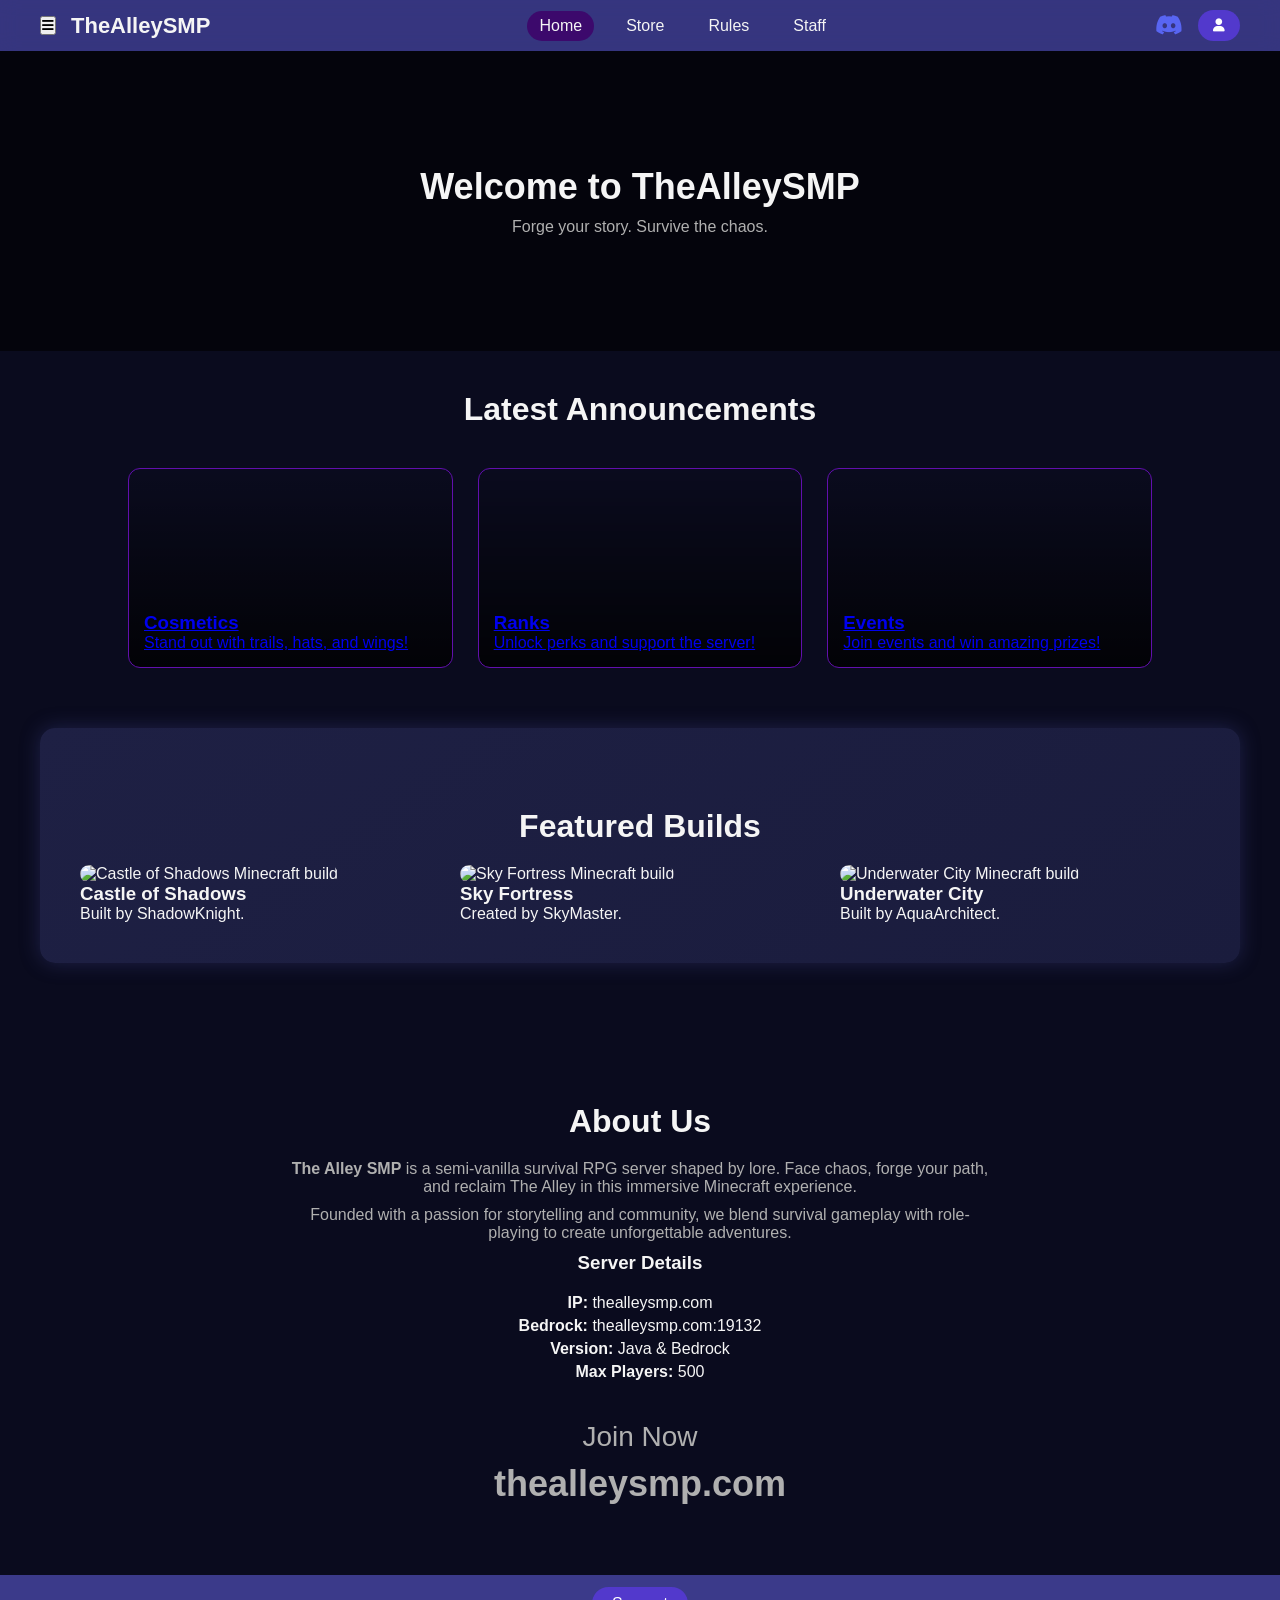
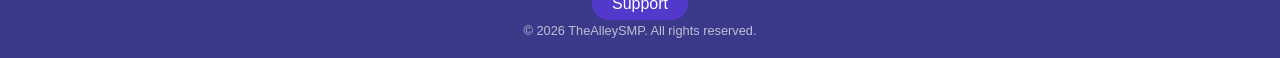
==== index.html @ 2c634154 "Add files via upload" ====
<!DOCTYPE html>
<html lang="en">
<head>
    <meta charset="UTF-8">
    <meta name="viewport" content="width=device-width, initial-scale=1.0">
    <meta name="description" content="Join TheAlleySMP - A semi-vanilla survival RPG Minecraft server with immersive lore and community.">
    <title>TheAlleySMP | Home</title>

    <link rel="stylesheet" href="styles.css">
    <link rel="stylesheet" href="https://cdnjs.cloudflare.com/ajax/libs/font-awesome/6.5.1/css/all.min.css">
</head>

<body>

<header>
    <nav class="navbar">
        <div class="nav-left">
            <button class="menu-toggle" id="menuToggle" aria-label="Open Menu">
                <i class="fas fa-bars"></i>
            </button>
            <div class="brand">TheAlleySMP</div>
        </div>

        <div class="nav-links">
            <a href="index.html" class="active">Home</a>
            <a href="Store.html">Store</a>
            <a href="#">Rules</a>
            <a href="staff.html">Staff</a>
        </div>

        <div class="nav-right">
            <a href="https://discord.gg/thealleysmp" target="_blank" class="discord-link" aria-label="Join Discord">
                <i class="fab fa-discord"></i>
            </a>

            <button class="profile-btn" aria-label="Profile">
                <i class="fas fa-user"></i>
            </button>
        </div>
    </nav>
</header>

<aside class="sidebar" id="sidebar">
    <button class="close-btn" id="closeBtn" aria-label="Close Menu">&times;</button>
    <nav class="sidebar-links">
        <a href="#">Seasons</a>
        <a href="#">Announcements</a>
        <a href="#">Apply</a>
    </nav>
</aside>

<main>

<section class="hero-section">
    <div class="hero-overlay">
        <h1>Welcome to TheAlleySMP</h1>
        <p>Forge your story. Survive the chaos.</p>
    </div>
</section>

<section>
    <h2 class="section-title">Latest Announcements</h2>

    <div class="announcement-grid">

        <a href="Store.html" class="category-card cosmetics">
            <div class="card-content">
                <h3>Cosmetics</h3>
                <p>Stand out with trails, hats, and wings!</p>
            </div>
        </a>

        <a href="Store.html" class="category-card ranks">
            <div class="card-content">
                <h3>Ranks</h3>
                <p>Unlock perks and support the server!</p>
            </div>
        </a>

        <a href="#" class="category-card events">
            <div class="card-content">
                <h3>Events</h3>
                <p>Join events and win amazing prizes!</p>
            </div>
        </a>

    </div>
</section>

<section class="featured">
    <h2 class="section-title">Featured Builds</h2>

    <div class="featured-grid">
        <article class="featured-card">
            <img src="build1.jpg" alt="Castle of Shadows Minecraft build">
            <h3>Castle of Shadows</h3>
            <p>Built by ShadowKnight.</p>
        </article>

        <article class="featured-card">
            <img src="build2.jpg" alt="Sky Fortress Minecraft build">
            <h3>Sky Fortress</h3>
            <p>Created by SkyMaster.</p>
        </article>

        <article class="featured-card">
            <img src="build3.jpg" alt="Underwater City Minecraft build">
            <h3>Underwater City</h3>
            <p>Built by AquaArchitect.</p>
        </article>
    </div>
</section>

<section class="about">
    <h2 class="section-title">About Us</h2>

    <p>
        <strong>The Alley SMP</strong> is a semi-vanilla survival RPG server shaped by lore. 
        Face chaos, forge your path, and reclaim The Alley in this immersive Minecraft experience.
    </p>

    <p>
        Founded with a passion for storytelling and community, we blend survival gameplay 
        with role-playing to create unforgettable adventures.
    </p>

    <div class="server-details">
        <h3>Server Details</h3>
        <ul>
            <li><strong>IP:</strong> thealleysmp.com</li>
            <li><strong>Bedrock:</strong> thealleysmp.com:19132</li>
            <li><strong>Version:</strong> Java & Bedrock</li>
            <li><strong>Max Players:</strong> 500</li>
        </ul>
    </div>

    <div class="join-info">
        <p class="join-title">Join Now</p>
        <p class="ip-text">thealleysmp.com</p>
    </div>
</section>

</main>

<footer>
    <div class="footer-btns">
        <a href="#" class="btn">Support</a>
    </div>

    <p class="copyright">
        &copy; 2026 TheAlleySMP. All rights reserved.
    </p>
</footer>

<script src="script.js"></script>

</body>
</html>
---- styles.css ----
:root {
    --bg-dark: #0a0b1e;
    --purple-main: #3b3a8a;
    --purple-light: #5239cc;
    --text-white: #f5f5f5;
    --gray-text: #b0b0b0;
}

* {
    margin: 0;
    padding: 0;
    box-sizing: border-box;
}

body {
    font-family: 'Segoe UI', Tahoma, Geneva, Verdana, sans-serif;
    background-color: var(--bg-dark);
    color: var(--text-white);
    display: flex;
    flex-direction: column;
    min-height: 100vh;
}

.navbar {
    background: rgba(59, 58, 138, 0.9);
    backdrop-filter: blur(10px);
    padding: 10px 40px;
    display: flex;
    align-items: center;
    justify-content: space-between;
}

.nav-left {
    display: flex;
    align-items: center;
    gap: 15px;
}

.brand {
    font-size: 22px;
    font-weight: bold;
}

.nav-links {
    display: flex;
    gap: 20px;
}

.nav-links a {
    color: var(--text-white);
    text-decoration: none;
    padding: 6px 12px;
    border-radius: 20px;
    transition: 0.3s ease;
}

.nav-links a:hover {
    background: #7F00FF;
    transform: translateY(-2px);
}

.nav-links .active {
    background: #3C096C;
}

.nav-right {
    display: flex;
    align-items: center;
    gap: 15px;
}

.discord-link {
    font-size: 22px;
    color: #5865F2;
    transition: 0.3s;
}

.discord-link:hover {
    color: #4752C4;
    transform: scale(1.1);
}

.profile-btn {
    background: var(--purple-light);
    border: none;
    padding: 8px 15px;
    border-radius: 20px;
    color: white;
    cursor: pointer;
    transition: 0.3s;
}

.profile-btn:hover {
    background: #7F00FF;
    transform: scale(1.05);
}

.sidebar {
    position: fixed;
    top: 0;
    left: -260px;
    width: 260px;
    height: 100%;
    background: rgba(255,255,255,0.05);
    backdrop-filter: blur(15px);
    padding: 20px;
    transition: 0.4s;
    z-index: 999;
}

.sidebar.active {
    left: 0;
}

.sidebar a {
    display: block;
    padding: 12px;
    margin-bottom: 10px;
    border-radius: 8px;
    color: white;
    text-decoration: none;
    transition: 0.3s;
}

.sidebar a:hover {
    background: rgba(255,255,255,0.1);
}

.hero-section {
    height: 300px;
    background: url("img/alley.png") center/cover no-repeat;
    position: relative;
}

.hero-overlay {
    position: absolute;
    inset: 0;
    background: rgba(0,0,0,0.6);
    display: flex;
    flex-direction: column;
    justify-content: center;
    align-items: center;
    gap: 10px;
}

.hero-overlay h1 {
    font-size: 36px;
}

.hero-overlay p {
    color: var(--gray-text);
}

.section-title {
    text-align: center;
    font-size: 32px;
    margin: 40px 0 20px;
}

.announcement-grid {
    display: grid;
    grid-template-columns: repeat(auto-fit, minmax(250px, 1fr));
    gap: 25px;
    padding: 20px 10%;
}

.category-card {
    height: 200px;
    border-radius: 12px;
    display: flex;
    align-items: flex-end;
    overflow: hidden;
    border: 1px solid #610fad;
    transition: 0.3s;
}

.category-card:hover {
    transform: translateY(-6px);
    border-color: #7F00FF;
    box-shadow: 0 10px 25px rgba(127,0,255,0.3);
}

.card-content {
    padding: 15px;
}

.cosmetics {
    background: linear-gradient(to top, rgba(0,0,0,0.8), transparent), url("img/cosmetics.png");
}

.ranks {
    background: linear-gradient(to top, rgba(0,0,0,0.8), transparent), url("img/rank.png");
}

.events {
    background: linear-gradient(to top, rgba(0,0,0,0.8), transparent), url("img/lupe.png");
}

.featured {
    max-width: 1200px;
    margin: 40px auto;
    padding: 40px;
    border-radius: 15px;
    background: linear-gradient(145deg, #1e2044, #1a1c3d);
    box-shadow: 0 0 20px rgba(63, 68, 140, 0.4);
}

.featured-grid {
    display: grid;
    grid-template-columns: repeat(auto-fit, minmax(250px, 1fr));
    gap: 20px;
}

.featured-card img {
    width: 100%;
    border-radius: 10px;
}

.about {
    text-align: center;
    padding: 60px 20px;
}

.about p {
    max-width: 700px;
    margin: 10px auto;
    color: var(--gray-text);
}

.server-details ul {
    list-style: none;
    margin-top: 20px;
}

.server-details li {
    margin: 5px 0;
}

.join-info {
    margin-top: 40px;
}

.join-title {
    font-size: 28px;
}

.ip-text {
    font-size: 36px;
    font-weight: bold;
}

footer {
    margin-top: auto;
    background: var(--purple-main);
    text-align: center;
    padding: 20px;
}

.btn {
    background: var(--purple-light);
    padding: 8px 20px;
    border-radius: 20px;
    text-decoration: none;
    color: white;
    transition: 0.3s;
}

.btn:hover {
    background: #7F00FF;
}

.copyright {
    font-size: 0.8rem;
    opacity: 0.7;
    margin-top: 10px;
}

/* MOBILE */
@media (max-width: 768px) {
    .nav-links {
        display: none;
    }

    .hero-overlay h1 {
        font-size: 24px;
    }

    .section-title {
        font-size: 24px;
    }
}
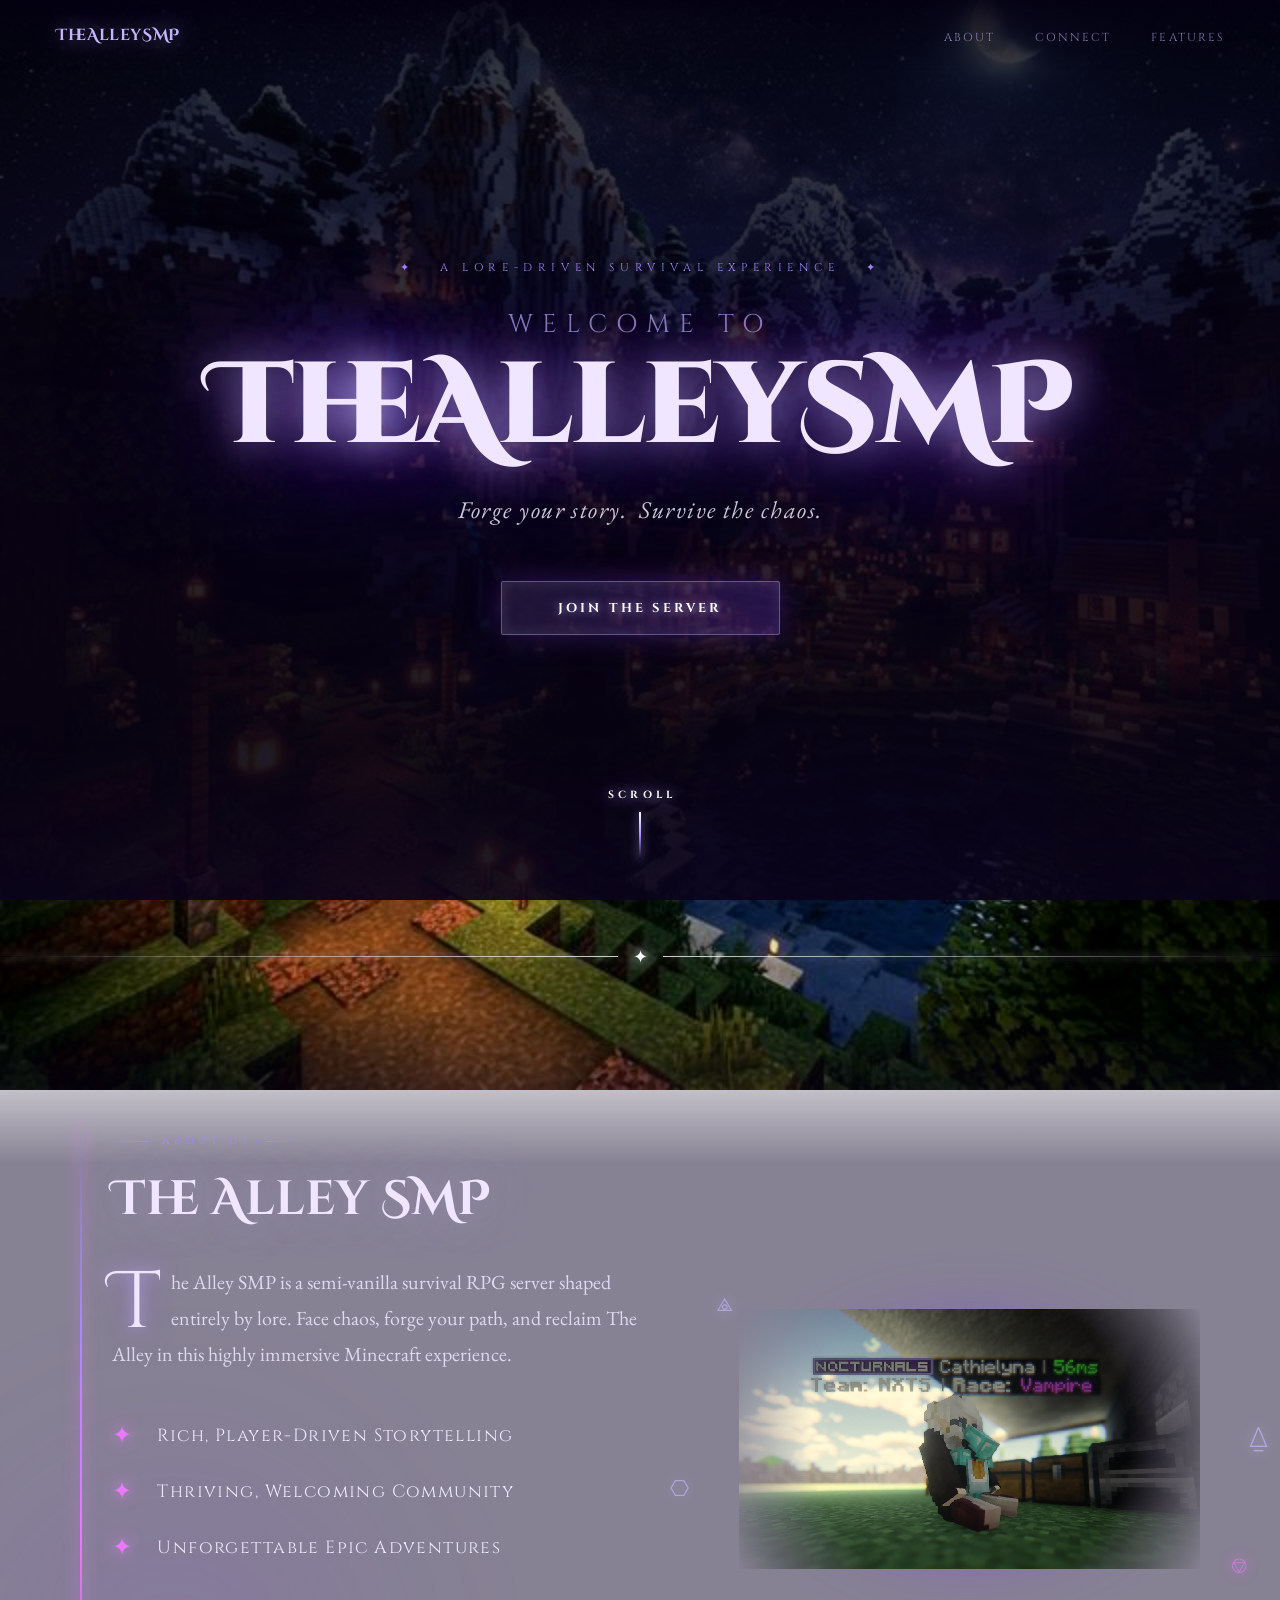
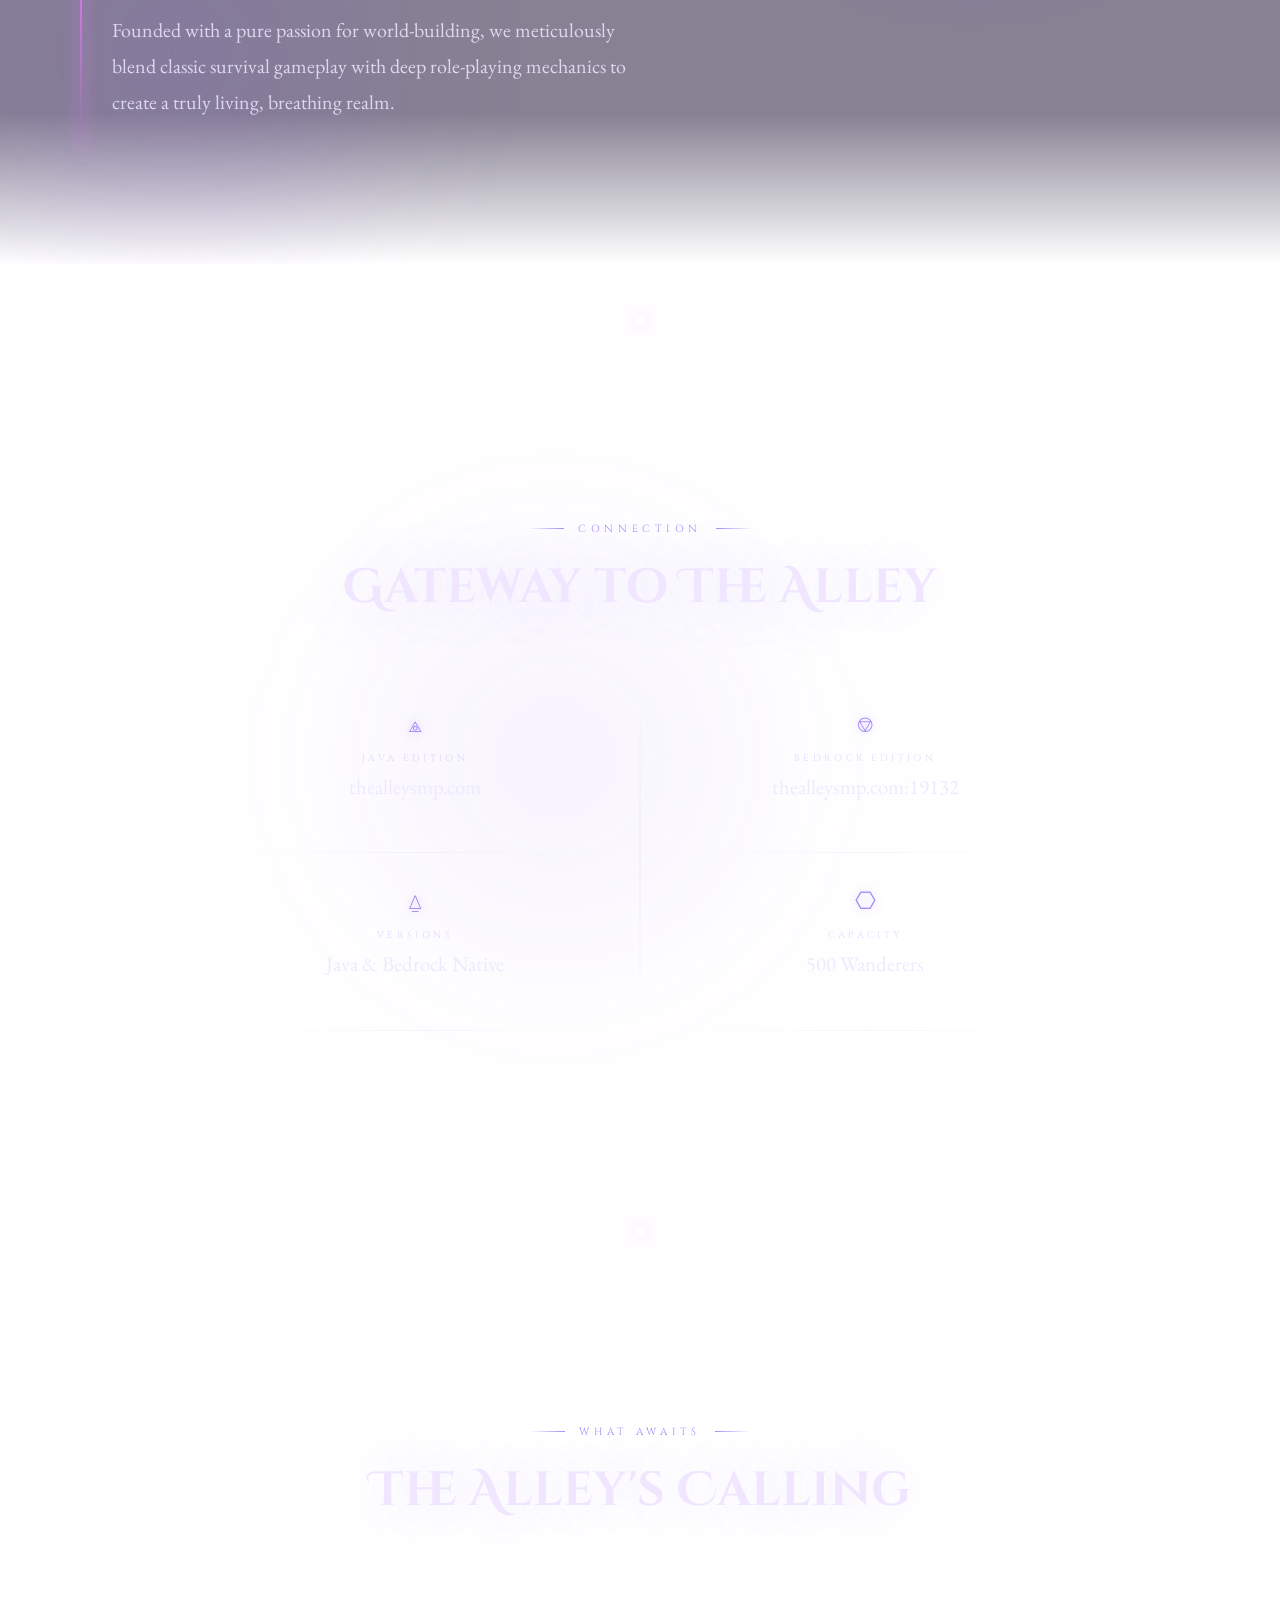
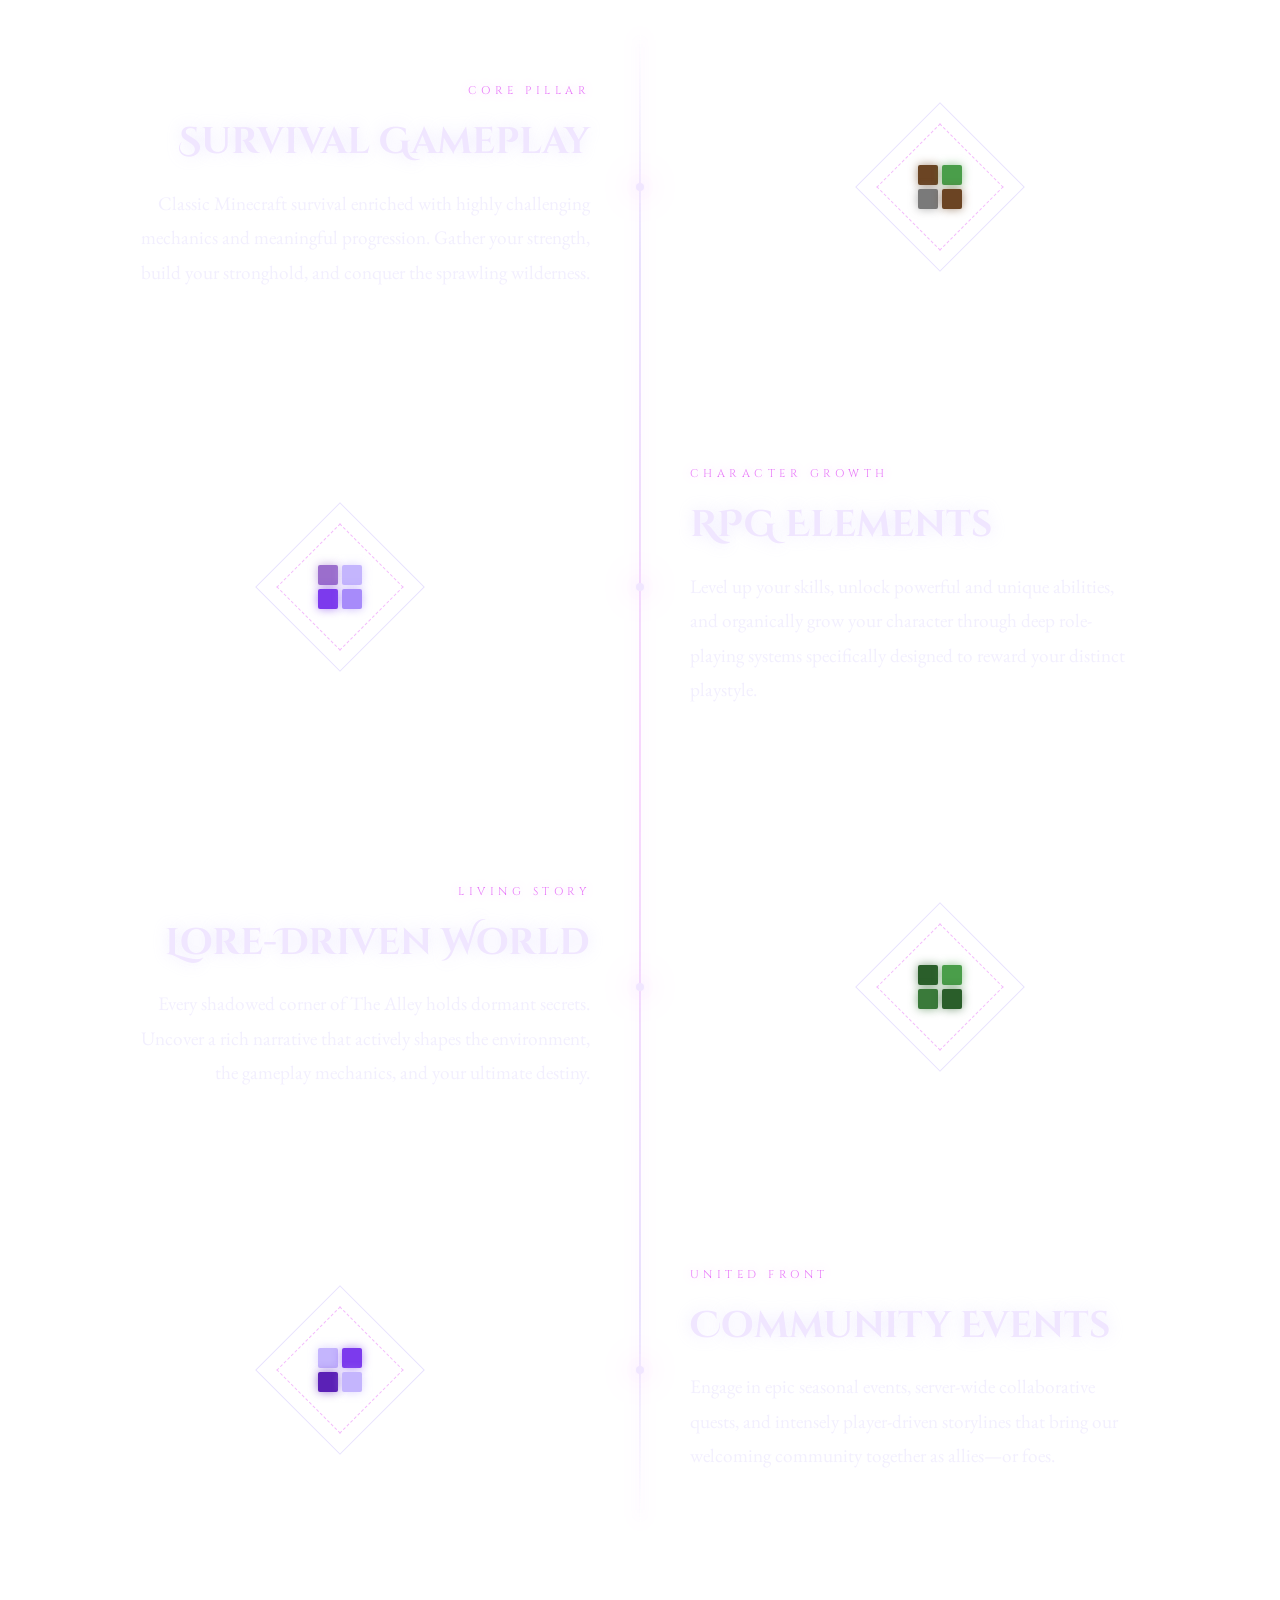
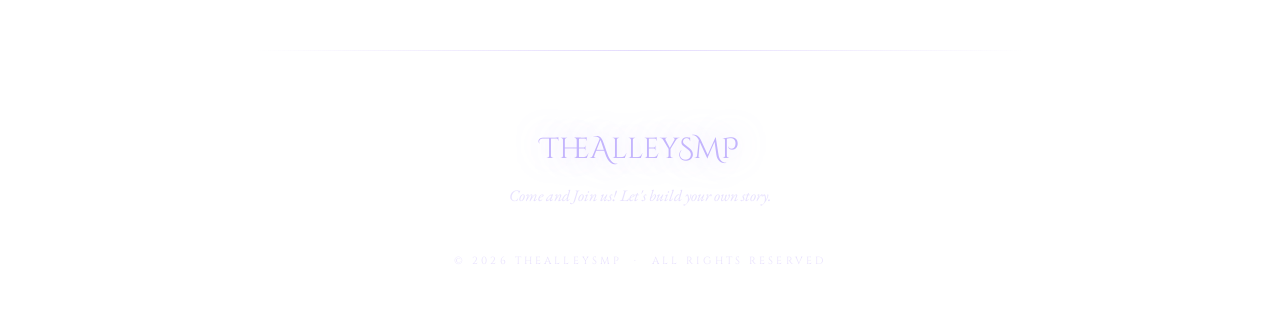
==== commit 4a55d1d1: "Complete homepage redesign with magical/fantasy aesthetic - Applied new dark fantasy design system w" ====
--- a/index.html
+++ b/index.html
@@ -1,158 +1,271 @@
-<!DOCTYPE html>
-<html lang="en">
-<head>
-    <meta charset="UTF-8">
-    <meta name="viewport" content="width=device-width, initial-scale=1.0">
-    <meta name="description" content="Join TheAlleySMP - A semi-vanilla survival RPG Minecraft server with immersive lore and community.">
-    <title>TheAlleySMP | Home</title>
-
-    <link rel="stylesheet" href="styles.css">
-    <link rel="stylesheet" href="https://cdnjs.cloudflare.com/ajax/libs/font-awesome/6.5.1/css/all.min.css">
-</head>
-
-<body>
-
-<header>
-    <nav class="navbar">
-        <div class="nav-left">
-            <button class="menu-toggle" id="menuToggle" aria-label="Open Menu">
-                <i class="fas fa-bars"></i>
-            </button>
-            <div class="brand">TheAlleySMP</div>
-        </div>
-
-        <div class="nav-links">
-            <a href="index.html" class="active">Home</a>
-            <a href="Store.html">Store</a>
-            <a href="#">Rules</a>
-            <a href="staff.html">Staff</a>
-        </div>
-
-        <div class="nav-right">
-            <a href="https://discord.gg/thealleysmp" target="_blank" class="discord-link" aria-label="Join Discord">
-                <i class="fab fa-discord"></i>
-            </a>
-
-            <button class="profile-btn" aria-label="Profile">
-                <i class="fas fa-user"></i>
-            </button>
-        </div>
-    </nav>
-</header>
-
-<aside class="sidebar" id="sidebar">
-    <button class="close-btn" id="closeBtn" aria-label="Close Menu">&times;</button>
-    <nav class="sidebar-links">
-        <a href="#">Seasons</a>
-        <a href="#">Announcements</a>
-        <a href="#">Apply</a>
-    </nav>
-</aside>
-
-<main>
-
-<section class="hero-section">
-    <div class="hero-overlay">
-        <h1>Welcome to TheAlleySMP</h1>
-        <p>Forge your story. Survive the chaos.</p>
-    </div>
-</section>
-
-<section>
-    <h2 class="section-title">Latest Announcements</h2>
-
-    <div class="announcement-grid">
-
-        <a href="Store.html" class="category-card cosmetics">
-            <div class="card-content">
-                <h3>Cosmetics</h3>
-                <p>Stand out with trails, hats, and wings!</p>
-            </div>
-        </a>
-
-        <a href="Store.html" class="category-card ranks">
-            <div class="card-content">
-                <h3>Ranks</h3>
-                <p>Unlock perks and support the server!</p>
-            </div>
-        </a>
-
-        <a href="#" class="category-card events">
-            <div class="card-content">
-                <h3>Events</h3>
-                <p>Join events and win amazing prizes!</p>
-            </div>
-        </a>
-
-    </div>
-</section>
-
-<section class="featured">
-    <h2 class="section-title">Featured Builds</h2>
-
-    <div class="featured-grid">
-        <article class="featured-card">
-            <img src="build1.jpg" alt="Castle of Shadows Minecraft build">
-            <h3>Castle of Shadows</h3>
-            <p>Built by ShadowKnight.</p>
-        </article>
-
-        <article class="featured-card">
-            <img src="build2.jpg" alt="Sky Fortress Minecraft build">
-            <h3>Sky Fortress</h3>
-            <p>Created by SkyMaster.</p>
-        </article>
-
-        <article class="featured-card">
-            <img src="build3.jpg" alt="Underwater City Minecraft build">
-            <h3>Underwater City</h3>
-            <p>Built by AquaArchitect.</p>
-        </article>
-    </div>
-</section>
-
-<section class="about">
-    <h2 class="section-title">About Us</h2>
-
-    <p>
-        <strong>The Alley SMP</strong> is a semi-vanilla survival RPG server shaped by lore. 
-        Face chaos, forge your path, and reclaim The Alley in this immersive Minecraft experience.
-    </p>
-
-    <p>
-        Founded with a passion for storytelling and community, we blend survival gameplay 
-        with role-playing to create unforgettable adventures.
-    </p>
-
-    <div class="server-details">
-        <h3>Server Details</h3>
-        <ul>
-            <li><strong>IP:</strong> thealleysmp.com</li>
-            <li><strong>Bedrock:</strong> thealleysmp.com:19132</li>
-            <li><strong>Version:</strong> Java & Bedrock</li>
-            <li><strong>Max Players:</strong> 500</li>
-        </ul>
-    </div>
-
-    <div class="join-info">
-        <p class="join-title">Join Now</p>
-        <p class="ip-text">thealleysmp.com</p>
-    </div>
-</section>
-
-</main>
-
-<footer>
-    <div class="footer-btns">
-        <a href="#" class="btn">Support</a>
-    </div>
-
-    <p class="copyright">
-        &copy; 2026 TheAlleySMP. All rights reserved.
-    </p>
-</footer>
-
-<script src="script.js"></script>
-
-</body>
-</html>
+<!DOCTYPE html>
+<html lang="en">
+
+<head>
+    <meta charset="UTF-8">
+    <meta name="viewport" content="width=device-width, initial-scale=1.0">
+    <title>TheAlleySMP — Forge Your Story</title>
+    <link
+        href="https://fonts.googleapis.com/css2?family=Cinzel+Decorative:wght@400;700;900&family=Cinzel:wght@400;600;700&family=EB+Garamond:ital,wght@0,400;0,500;1,400&display=swap"
+        rel="stylesheet">
+    <link rel="stylesheet" href="styles.css">
+</head>
+
+<body>
+
+    <div id="preloader">
+        <div class="loader-content">
+            <div class="magic-rings">
+                <div class="ring ring-1"></div>
+                <div class="ring ring-2"></div>
+                <div class="ring ring-3"></div>
+            </div>
+            <div class="loading-text">Forging Your Story...</div>
+            <div class="loading-bar-wrap">
+                <div class="loading-bar"></div>
+            </div>
+        </div>
+    </div>
+
+    <div class="hero-bg">
+        <div class="hero-slide slide-1"></div>
+        <div class="hero-slide slide-2"></div>
+        <div class="hero-slide slide-3"></div>
+        <div class="particles-container">
+            <div class="particle" style="left: 5%; --drift: 15px; animation: floatUp 8s ease-in-out 0s infinite;"></div>
+            <div class="particle" style="left: 12%; --drift: -20px; animation: floatUp 9s ease-in-out 1s infinite;"></div>
+            <div class="particle" style="left: 20%; --drift: 10px; animation: floatUp 7.5s ease-in-out 2s infinite;"></div>
+            <div class="particle" style="left: 28%; --drift: -15px; animation: floatUp 10s ease-in-out 0.5s infinite;"></div>
+            <div class="particle" style="left: 35%; --drift: 20px; animation: floatUp 8.5s ease-in-out 1.5s infinite;"></div>
+            <div class="particle" style="left: 42%; --drift: -10px; animation: floatUp 9.5s ease-in-out 2.5s infinite;"></div>
+            <div class="particle" style="left: 50%; --drift: 12px; animation: floatUp 7s ease-in-out 1s infinite;"></div>
+            <div class="particle" style="left: 58%; --drift: -18px; animation: floatUp 10.5s ease-in-out 0s infinite;"></div>
+            <div class="particle" style="left: 65%; --drift: 8px; animation: floatUp 8s ease-in-out 2s infinite;"></div>
+            <div class="particle" style="left: 72%; --drift: -12px; animation: floatUp 9s ease-in-out 1.5s infinite;"></div>
+            <div class="particle" style="left: 80%; --drift: 16px; animation: floatUp 7.5s ease-in-out 2.5s infinite;"></div>
+            <div class="particle" style="left: 88%; --drift: -14px; animation: floatUp 9.5s ease-in-out 0.5s infinite;"></div>
+        </div>
+    </div>
+
+    <div class="content">
+
+        <nav>
+            <div class="nav-logo">TheAlleySMP</div>
+            <ul class="nav-links">
+                <li><a href="#about">About</a></li>
+                <li><a href="#server-details">Connect</a></li>
+                <li><a href="#features">Features</a></li>
+            </ul>
+        </nav>
+
+        <section id="hero">
+            <p class="hero-eyebrow">✦ &nbsp; A Lore-Driven Survival Experience &nbsp; ✦</p>
+            <p class="hero-welcome">Welcome to</p>
+            <h1 class="hero-title">TheAlleySMP</h1>
+            <p class="hero-sub">Forge your story.&ensp;Survive the chaos.</p>
+            <div class="hero-cta">
+                <a href="#server-details" class="btn-join">Join the Server</a>
+            </div>
+            <div class="scroll-hint">
+                <span class="scroll-label">Scroll</span>
+                <div class="scroll-bar"></div>
+            </div>
+        </section>
+
+        <div class="magic-divider">
+            <span class="magic-divider-star">✦</span>
+        </div>
+
+        <section id="about" class="section-fade">
+            <div class="about-bg-glow-1"></div>
+            <div class="section-inner">
+
+                <div class="about-text reveal">
+                    <div class="section-badge">About Us</div>
+                    <h2 class="section-title">The Alley SMP</h2>
+
+                    <p>The Alley SMP is a semi-vanilla survival RPG server shaped entirely by lore. Face chaos, forge your path, and reclaim The Alley in this highly immersive Minecraft experience.</p>
+
+                    <div class="about-highlights">
+                        <div class="highlight-item">
+                            <span class="highlight-icon">✦</span>
+                            <span>Rich, Player-Driven Storytelling</span>
+                        </div>
+                        <div class="highlight-item">
+                            <span class="highlight-icon">✦</span>
+                            <span>Thriving, Welcoming Community</span>
+                        </div>
+                        <div class="highlight-item">
+                            <span class="highlight-icon">✦</span>
+                            <span>Unforgettable Epic Adventures</span>
+                        </div>
+                    </div>
+
+                    <p>Founded with a pure passion for world-building, we meticulously blend classic survival gameplay with deep role-playing mechanics to create a truly living, breathing realm.</p>
+                </div>
+
+                <div class="about-canvas-wrap reveal" style="transition-delay:0.2s">
+                    <div class="image-frame">
+                        <img id="diorama-image" src="./images/character.png" alt="The Alley SMP Character">
+                        <div class="floating-runes">
+                            <span class="rune rune-1">⟁</span>
+                            <span class="rune rune-2">⎊</span>
+                            <span class="rune rune-3">⍙</span>
+                            <span class="rune rune-4">⎔</span>
+                        </div>
+                    </div>
+                </div>
+
+            </div>
+        </section>
+
+        <div class="magic-divider">
+            <span class="magic-divider-star">✦</span>
+        </div>
+
+        <section id="server-details" class="section-fade">
+            <div class="server-bg-glow-1"></div>
+
+            <div class="details-container reveal">
+                <div class="section-badge" style="justify-content:center; display:flex;">Connection</div>
+                <h2 class="section-title" style="text-align: center;">Gateway to The Alley</h2>
+
+
+                <!-- Connection Info Strips -->
+                <div class="connection-strips">
+                    <div class="conn-strip interactive" onclick="copyIP('thealleysmp.com', this)">
+                        <span class="strip-icon">⟁</span>
+                        <span class="strip-label">Java Edition</span>
+                        <span class="strip-val">thealleysmp.com</span>
+                        <span class="strip-hint">Click to Copy</span>
+                    </div>
+
+                    <div class="conn-strip interactive" onclick="copyIP('thealleysmp.com:19132', this)">
+                        <span class="strip-icon">⎊</span>
+                        <span class="strip-label">Bedrock Edition</span>
+                        <span class="strip-val">thealleysmp.com:19132</span>
+                        <span class="strip-hint">Click to Copy</span>
+                    </div>
+
+                    <div class="conn-strip">
+                        <span class="strip-icon">⍙</span>
+                        <span class="strip-label">Versions</span>
+                        <span class="strip-val">Java & Bedrock Native</span>
+                        <span class="strip-hint">Always Updated</span>
+                    </div>
+
+                    <div class="conn-strip">
+                        <span class="strip-icon">⎔</span>
+                        <span class="strip-label">Capacity</span>
+                        <span class="strip-val">500 Wanderers</span>
+                        <span class="strip-hint">Lag-Free</span>
+                    </div>
+                </div>
+            </div>
+        </section>
+
+        <div class="magic-divider">
+            <span class="magic-divider-star">✦</span>
+        </div>
+
+        <section id="features" class="section-fade">
+            <div class="section-inner">
+                
+                <div class="features-header reveal">
+                    <div class="section-badge" style="justify-content:center">What Awaits</div>
+                    <h2 class="section-title">The Alley's Calling</h2>
+                </div>
+
+                <div class="features-timeline">
+                    <!-- The glowing center path -->
+                    <div class="timeline-thread"></div>
+
+                    <!-- Feature 1 -->
+                    <div class="feat-node reveal">
+                        <div class="timeline-marker"><div class="marker-core"></div></div>
+                        <div class="feat-visual">
+                            <div class="magic-diamond">
+                                <div class="feat-icon-wrap">
+                                    <div class="feat-icon" id="icon-survival"></div>
+                                </div>
+                            </div>
+                        </div>
+                        <div class="feat-text">
+                            <span class="feat-tag">Core Pillar</span>
+                            <h3 class="feat-name">Survival Gameplay</h3>
+                            <p class="feat-desc">Classic Minecraft survival enriched with highly challenging mechanics and meaningful progression. Gather your strength, build your stronghold, and conquer the sprawling wilderness.</p>
+                        </div>
+                    </div>
+
+                    <!-- Feature 2 -->
+                    <div class="feat-node reveal">
+                        <div class="timeline-marker"><div class="marker-core"></div></div>
+                        <div class="feat-visual">
+                            <div class="magic-diamond">
+                                <div class="feat-icon-wrap">
+                                    <div class="feat-icon" id="icon-rpg"></div>
+                                </div>
+                            </div>
+                        </div>
+                        <div class="feat-text">
+                            <span class="feat-tag">Character Growth</span>
+                            <h3 class="feat-name">RPG Elements</h3>
+                            <p class="feat-desc">Level up your skills, unlock powerful and unique abilities, and organically grow your character through deep role-playing systems specifically designed to reward your distinct playstyle.</p>
+                        </div>
+                    </div>
+
+                    <!-- Feature 3 -->
+                    <div class="feat-node reveal">
+                        <div class="timeline-marker"><div class="marker-core"></div></div>
+                        <div class="feat-visual">
+                            <div class="magic-diamond">
+                                <div class="feat-icon-wrap">
+                                    <div class="feat-icon" id="icon-lore"></div>
+                                </div>
+                            </div>
+                        </div>
+                        <div class="feat-text">
+                            <span class="feat-tag">Living Story</span>
+                            <h3 class="feat-name">Lore-Driven World</h3>
+                            <p class="feat-desc">Every shadowed corner of The Alley holds dormant secrets. Uncover a rich narrative that actively shapes the environment, the gameplay mechanics, and your ultimate destiny.</p>
+                        </div>
+                    </div>
+
+                    <!-- Feature 4 -->
+                    <div class="feat-node reveal">
+                        <div class="timeline-marker"><div class="marker-core"></div></div>
+                        <div class="feat-visual">
+                            <div class="magic-diamond">
+                                <div class="feat-icon-wrap">
+                                    <div class="feat-icon" id="icon-events"></div>
+                                </div>
+                            </div>
+                        </div>
+                        <div class="feat-text">
+                            <span class="feat-tag">United Front</span>
+                            <h3 class="feat-name">Community Events</h3>
+                            <p class="feat-desc">Engage in epic seasonal events, server-wide collaborative quests, and intensely player-driven storylines that bring our welcoming community together as allies—or foes.</p>
+                        </div>
+                    </div>
+
+                </div>
+            </div>
+        </section>
+
+        <footer>
+            <div class="footer-logo">TheAlleySMP</div>
+            <p class="footer-tag">Come and Join us! Let's build your own story.</p>
+            <p class="footer-copy">© 2026 TheAlleySMP &nbsp;·&nbsp; All rights reserved</p>
+        </footer>
+
+    </div>
+
+    <!-- Scroll to Top Button -->
+    <div id="scrollTopBtn" onclick="window.scrollTo({top: 0, behavior: 'smooth'})">
+        <span class="scroll-icon">⟁</span>
+    </div>
+
+    <script src="script.js"></script>
+</body>
+
+</html>
--- a/styles.css
+++ b/styles.css
@@ -1,291 +1,1154 @@
-:root {
-    --bg-dark: #0a0b1e;
-    --purple-main: #3b3a8a;
-    --purple-light: #5239cc;
-    --text-white: #f5f5f5;
-    --gray-text: #b0b0b0;
-}
-
-* {
-    margin: 0;
-    padding: 0;
-    box-sizing: border-box;
-}
-
-body {
-    font-family: 'Segoe UI', Tahoma, Geneva, Verdana, sans-serif;
-    background-color: var(--bg-dark);
-    color: var(--text-white);
-    display: flex;
-    flex-direction: column;
-    min-height: 100vh;
-}
-
-.navbar {
-    background: rgba(59, 58, 138, 0.9);
-    backdrop-filter: blur(10px);
-    padding: 10px 40px;
-    display: flex;
-    align-items: center;
-    justify-content: space-between;
-}
-
-.nav-left {
-    display: flex;
-    align-items: center;
-    gap: 15px;
-}
-
-.brand {
-    font-size: 22px;
-    font-weight: bold;
-}
-
-.nav-links {
-    display: flex;
-    gap: 20px;
-}
-
-.nav-links a {
-    color: var(--text-white);
-    text-decoration: none;
-    padding: 6px 12px;
-    border-radius: 20px;
-    transition: 0.3s ease;
-}
-
-.nav-links a:hover {
-    background: #7F00FF;
-    transform: translateY(-2px);
-}
-
-.nav-links .active {
-    background: #3C096C;
-}
-
-.nav-right {
-    display: flex;
-    align-items: center;
-    gap: 15px;
-}
-
-.discord-link {
-    font-size: 22px;
-    color: #5865F2;
-    transition: 0.3s;
-}
-
-.discord-link:hover {
-    color: #4752C4;
-    transform: scale(1.1);
-}
-
-.profile-btn {
-    background: var(--purple-light);
-    border: none;
-    padding: 8px 15px;
-    border-radius: 20px;
-    color: white;
-    cursor: pointer;
-    transition: 0.3s;
-}
-
-.profile-btn:hover {
-    background: #7F00FF;
-    transform: scale(1.05);
-}
-
-.sidebar {
-    position: fixed;
-    top: 0;
-    left: -260px;
-    width: 260px;
-    height: 100%;
-    background: rgba(255,255,255,0.05);
-    backdrop-filter: blur(15px);
-    padding: 20px;
-    transition: 0.4s;
-    z-index: 999;
-}
-
-.sidebar.active {
-    left: 0;
-}
-
-.sidebar a {
-    display: block;
-    padding: 12px;
-    margin-bottom: 10px;
-    border-radius: 8px;
-    color: white;
-    text-decoration: none;
-    transition: 0.3s;
-}
-
-.sidebar a:hover {
-    background: rgba(255,255,255,0.1);
-}
-
-.hero-section {
-    height: 300px;
-    background: url("img/alley.png") center/cover no-repeat;
-    position: relative;
-}
-
-.hero-overlay {
-    position: absolute;
-    inset: 0;
-    background: rgba(0,0,0,0.6);
-    display: flex;
-    flex-direction: column;
-    justify-content: center;
-    align-items: center;
-    gap: 10px;
-}
-
-.hero-overlay h1 {
-    font-size: 36px;
-}
-
-.hero-overlay p {
-    color: var(--gray-text);
-}
-
-.section-title {
-    text-align: center;
-    font-size: 32px;
-    margin: 40px 0 20px;
-}
-
-.announcement-grid {
-    display: grid;
-    grid-template-columns: repeat(auto-fit, minmax(250px, 1fr));
-    gap: 25px;
-    padding: 20px 10%;
-}
-
-.category-card {
-    height: 200px;
-    border-radius: 12px;
-    display: flex;
-    align-items: flex-end;
-    overflow: hidden;
-    border: 1px solid #610fad;
-    transition: 0.3s;
-}
-
-.category-card:hover {
-    transform: translateY(-6px);
-    border-color: #7F00FF;
-    box-shadow: 0 10px 25px rgba(127,0,255,0.3);
-}
-
-.card-content {
-    padding: 15px;
-}
-
-.cosmetics {
-    background: linear-gradient(to top, rgba(0,0,0,0.8), transparent), url("img/cosmetics.png");
-}
-
-.ranks {
-    background: linear-gradient(to top, rgba(0,0,0,0.8), transparent), url("img/rank.png");
-}
-
-.events {
-    background: linear-gradient(to top, rgba(0,0,0,0.8), transparent), url("img/lupe.png");
-}
-
-.featured {
-    max-width: 1200px;
-    margin: 40px auto;
-    padding: 40px;
-    border-radius: 15px;
-    background: linear-gradient(145deg, #1e2044, #1a1c3d);
-    box-shadow: 0 0 20px rgba(63, 68, 140, 0.4);
-}
-
-.featured-grid {
-    display: grid;
-    grid-template-columns: repeat(auto-fit, minmax(250px, 1fr));
-    gap: 20px;
-}
-
-.featured-card img {
-    width: 100%;
-    border-radius: 10px;
-}
-
-.about {
-    text-align: center;
-    padding: 60px 20px;
-}
-
-.about p {
-    max-width: 700px;
-    margin: 10px auto;
-    color: var(--gray-text);
-}
-
-.server-details ul {
-    list-style: none;
-    margin-top: 20px;
-}
-
-.server-details li {
-    margin: 5px 0;
-}
-
-.join-info {
-    margin-top: 40px;
-}
-
-.join-title {
-    font-size: 28px;
-}
-
-.ip-text {
-    font-size: 36px;
-    font-weight: bold;
-}
-
-footer {
-    margin-top: auto;
-    background: var(--purple-main);
-    text-align: center;
-    padding: 20px;
-}
-
-.btn {
-    background: var(--purple-light);
-    padding: 8px 20px;
-    border-radius: 20px;
-    text-decoration: none;
-    color: white;
-    transition: 0.3s;
-}
-
-.btn:hover {
-    background: #7F00FF;
-}
-
-.copyright {
-    font-size: 0.8rem;
-    opacity: 0.7;
-    margin-top: 10px;
-}
-
-/* MOBILE */
-@media (max-width: 768px) {
-    .nav-links {
-        display: none;
-    }
-
-    .hero-overlay h1 {
-        font-size: 24px;
-    }
-
-    .section-title {
-        font-size: 24px;
-    }
-}
+:root {
+    --deep: #040112;
+    --void: #070220;
+    --purple-dark: #18083a;
+    --purple: #5b21b6;
+    --purple-mid: #7c3aed;
+    --purple-light: #a78bfa;
+    --lavender: #c4b5fd;
+    --pale: #ede9fe;
+    --glow-blue: #93c5fd;
+    --white-soft: #f0e6ff;
+    --accent: #e879f9;
+}
+
+*,
+*::before,
+*::after {
+    margin: 0;
+    padding: 0;
+    box-sizing: border-box;
+}
+
+html {
+    scroll-behavior: smooth;
+}
+
+body {
+    background: linear-gradient(180deg, rgba(4, 1, 18, 0.55) 0%, rgba(21, 5, 48, 0.7) 50%, rgba(13, 4, 32, 0.9) 100%),
+                url('./images/bg-minecraft.png');
+    background-attachment: fixed, fixed;
+    background-position: center, center;
+    background-repeat: no-repeat, no-repeat;
+    background-size: auto, cover;
+    color: var(--pale);
+    font-family: 'EB Garamond', Georgia, serif;
+    overflow-x: hidden;
+    min-height: 100vh;
+}
+
+/* ─── HERO BACKGROUND SLIDESHOW ─── */
+.hero-bg {
+    position: absolute;
+    top: 0;
+    left: 0;
+    right: 0;
+    height: 110vh;
+    z-index: 0;
+    pointer-events: none;
+    -webkit-mask-image: linear-gradient(to bottom, rgba(0, 0, 0, 1) 0%, rgba(0, 0, 0, 1) calc(100% - 250px), rgba(0, 0, 0, 0) 100%);
+    mask-image: linear-gradient(to bottom, rgba(0, 0, 0, 1) 0%, rgba(0, 0, 0, 1) calc(100% - 250px), rgba(0, 0, 0, 0) 100%);
+    overflow: hidden;
+}
+
+.hero-bg::after {
+    content: '';
+    position: absolute;
+    top: 0;
+    left: 0;
+    right: 0;
+    bottom: 0;
+    background: rgba(0, 0, 0, 0.45);
+    z-index: 1;
+    pointer-events: none;
+}
+
+.hero-slide {
+    position: absolute;
+    top: 0;
+    left: 0;
+    right: 0;
+    bottom: 0;
+    background-size: cover;
+    background-position: center 20%;
+    opacity: 0;
+    animation: heroSlideshow 18s linear infinite;
+}
+
+/* ─── FLOATING PARTICLES ─── */
+.particles-container {
+    position: absolute;
+    top: 0;
+    left: 0;
+    right: 0;
+    bottom: 0;
+    z-index: 1;
+    pointer-events: none;
+    overflow: hidden;
+}
+
+.particle {
+    position: absolute;
+    bottom: 0;
+    width: 8px;
+    height: 8px;
+    background: rgba(196, 181, 253, 0.9);
+    box-shadow: 0 0 10px rgba(167, 139, 250, 0.8), 0 0 20px rgba(124, 58, 237, 0.8);
+    border-radius: 0;
+    opacity: 0;
+}
+
+@keyframes floatUp {
+    0% { opacity: 0; transform: translateY(0) translateX(0); }
+    5% { opacity: 1; }
+    95% { opacity: 1; }
+    100% { opacity: 0; transform: translateY(-120vh) translateX(var(--drift)); }
+}
+
+.slide-1 { background-image: url('./images/image (2).png'); animation-delay: 0s; }
+.slide-2 { background-image: url('./images/Messenger_creation_4D22338D-DE21-4C33-974E-8CA6B3260A4C.jpg'); animation-delay: 6s; }
+.slide-3 { background-image: url('./images/image (3).webp'); animation-delay: 12s; }
+
+@keyframes heroSlideshow {
+    0% { opacity: 0; transform: scale(1) translateX(0); }
+    5% { opacity: 1; }
+    33.33% { opacity: 1; }
+    38.33% { opacity: 0; transform: scale(1.05) translateX(-30px); }
+    100% { opacity: 0; transform: scale(1.05) translateX(-30px); }
+}
+
+/* ─── NAV ─── */
+nav {
+    position: fixed;
+    top: 0;
+    left: 0;
+    right: 0;
+    z-index: 100;
+    padding: 1.5rem 3.5rem;
+    display: flex;
+    justify-content: space-between;
+    align-items: center;
+    background: linear-gradient(to bottom, rgba(4, 1, 18, 0.85) 0%, transparent 100%);
+}
+
+.nav-logo {
+    font-family: 'Cinzel Decorative', serif;
+    font-size: 1rem;
+    font-weight: 700;
+    color: var(--lavender);
+    letter-spacing: 0.04em;
+    text-shadow: 0 0 24px rgba(196, 181, 253, 0.7);
+}
+
+.nav-links {
+    display: flex;
+    gap: 2.5rem;
+    list-style: none;
+}
+
+.nav-links a {
+    font-family: 'Cinzel', serif;
+    font-size: 0.72rem;
+    letter-spacing: 0.18em;
+    text-transform: uppercase;
+    color: rgba(196, 181, 253, 0.65);
+    text-decoration: none;
+    transition: color 0.3s, text-shadow 0.3s;
+}
+
+.nav-links a:hover {
+    color: var(--lavender);
+    text-shadow: 0 0 16px rgba(196, 181, 253, 0.9);
+}
+
+/* ─── HERO ─── */
+#hero {
+    min-height: 100vh;
+    display: flex;
+    flex-direction: column;
+    align-items: center;
+    justify-content: center;
+    text-align: center;
+    padding: 2rem;
+    position: relative;
+}
+
+.hero-eyebrow {
+    font-family: 'Cinzel', serif;
+    font-size: 0.7rem;
+    letter-spacing: 0.5em;
+    text-transform: uppercase;
+    color: var(--purple-light);
+    margin-bottom: 2rem;
+    opacity: 0;
+    animation: fadeUp 1s ease 0.4s forwards;
+}
+
+.hero-welcome {
+    font-family: 'Cinzel', serif;
+    font-size: clamp(1rem, 2.5vw, 1.6rem);
+    letter-spacing: 0.35em;
+    text-transform: uppercase;
+    color: rgba(196, 181, 253, 0.7);
+    margin-bottom: 0.5rem;
+    opacity: 0;
+    animation: fadeUp 1s ease 0.6s forwards;
+}
+
+.hero-title {
+    font-family: 'Cinzel Decorative', serif;
+    font-size: clamp(3.2rem, 9vw, 8rem);
+    font-weight: 900;
+    line-height: 1;
+    letter-spacing: -0.02em;
+    color: var(--white-soft);
+    text-shadow:
+        0 0 40px rgba(196, 181, 253, 0.65),
+        0 0 90px rgba(124, 58, 237, 0.4),
+        0 0 160px rgba(91, 33, 182, 0.85);
+    margin-bottom: 1.8rem;
+    opacity: 0;
+    animation: fadeUp 1.1s ease 0.75s forwards;
+}
+
+.hero-sub {
+    font-size: clamp(1.1rem, 2.2vw, 1.5rem);
+    font-style: italic;
+    color: rgba(237, 233, 254, 0.85);
+    text-shadow: 0 0 10px rgba(0, 0, 0, 0.8);
+    letter-spacing: 0.06em;
+    margin-bottom: 3.5rem;
+    opacity: 0;
+    animation: fadeUp 1s ease 1s forwards;
+}
+
+.hero-cta {
+    opacity: 0;
+    animation: fadeUp 1s ease 1.2s forwards;
+}
+
+.btn-join {
+    font-family: 'Cinzel', serif;
+    font-size: 0.8rem;
+    font-weight: 700;
+    letter-spacing: 0.25em;
+    text-transform: uppercase;
+    text-decoration: none;
+    color: #ffffff;
+    background: linear-gradient(135deg, rgba(167, 139, 250, 0.15) 0%, rgba(124, 58, 237, 0.25) 100%);
+    padding: 1.1rem 3.5rem;
+    display: inline-block;
+    position: relative;
+    overflow: hidden;
+    border: 1px solid rgba(196, 181, 253, 0.4);
+    border-radius: 2px;
+    backdrop-filter: blur(10px);
+    -webkit-backdrop-filter: blur(10px);
+    box-shadow:
+        0 0 30px rgba(124, 58, 237, 0.3),
+        inset 0 0 15px rgba(255, 255, 255, 0.1);
+    transition: all 0.4s cubic-bezier(.34, 1.56, .64, 1);
+    text-shadow: 0 0 8px rgba(196, 181, 253, 0.8);
+}
+
+.btn-join::before {
+    content: '';
+    position: absolute;
+    inset: 0;
+    background: linear-gradient(110deg, transparent 30%, rgba(255, 255, 255, 0.3) 50%, transparent 70%);
+    transform: translateX(-100%);
+    transition: transform 0.6s ease;
+}
+
+.btn-join:hover::before { transform: translateX(100%); }
+
+.btn-join:hover {
+    transform: translateY(-4px) scale(1.02);
+    background: linear-gradient(135deg, rgba(196, 181, 253, 0.25) 0%, rgba(167, 139, 250, 0.35) 100%);
+    border-color: rgba(255, 255, 255, 0.6);
+    box-shadow:
+        0 0 45px rgba(167, 139, 250, 0.5),
+        0 0 80px rgba(124, 58, 237, 0.4),
+        inset 0 0 20px rgba(255, 255, 255, 0.2);
+    text-shadow: 0 0 15px #ffffff;
+}
+
+.scroll-hint {
+    position: absolute;
+    bottom: 2.5rem;
+    left: 0;
+    right: 0;
+    display: flex;
+    flex-direction: column;
+    align-items: center;
+    gap: 0.6rem;
+    opacity: 0;
+    animation: fadeUp 1s ease 2.2s forwards;
+    z-index: 50;
+}
+
+.scroll-bar {
+    width: 2px;
+    height: 48px;
+    background: linear-gradient(to bottom, #ffffff, var(--purple-light), transparent);
+    box-shadow: 0 0 10px rgba(196, 181, 253, 0.8);
+    animation: scrollPulse 2.5s ease-in-out infinite;
+}
+
+.scroll-label {
+    font-family: 'Cinzel', serif;
+    font-size: 0.65rem;
+    font-weight: 700;
+    letter-spacing: 0.4em;
+    margin-right: -0.4em;
+    text-transform: uppercase;
+    color: #ffffff;
+    text-shadow: 0 0 12px rgba(196, 181, 253, 0.9), 0 0 24px rgba(167, 139, 250, 0.8);
+}
+
+/* ─── SECTION GENERIC ─── */
+section {
+    padding: 7rem 2rem;
+}
+
+.section-inner {
+    max-width: 1120px;
+    margin: 0 auto;
+}
+
+.section-badge {
+    display: inline-flex;
+    align-items: center;
+    gap: 0.9rem;
+    font-family: 'Cinzel', serif;
+    font-size: 0.65rem;
+    letter-spacing: 0.45em;
+    text-transform: uppercase;
+    color: var(--purple-light);
+    margin-bottom: 1.2rem;
+}
+
+.section-badge::before,
+.section-badge::after {
+    content: '';
+    display: block;
+    width: 36px;
+    height: 1px;
+    background: linear-gradient(to right, transparent, var(--purple-light));
+}
+
+.section-badge::after { background: linear-gradient(to left, transparent, var(--purple-light)); }
+
+.section-title {
+    font-family: 'Cinzel Decorative', serif;
+    font-size: clamp(1.9rem, 4vw, 3rem);
+    font-weight: 700;
+    color: var(--white-soft);
+    text-shadow: 0 0 50px rgba(196, 181, 253, 0.35);
+    margin-bottom: 2rem;
+}
+
+/* ─── DIVIDER ─── */
+.magic-divider {
+    display: flex;
+    align-items: center;
+    justify-content: center;
+    width: 100%;
+    position: relative;
+    z-index: 50;
+    margin: 3rem 0;
+}
+
+.magic-divider::before,
+.magic-divider::after {
+    content: '';
+    flex: 1;
+    height: 1px;
+    box-shadow: 0 0 8px rgba(255, 255, 255, 0.6);
+    transition: box-shadow 0.5s ease;
+}
+
+.magic-divider::before {
+    background: linear-gradient(to right, rgba(255, 255, 255, 0) 0%, rgba(255, 255, 255, 0.4) 40%, rgba(255, 255, 255, 0.8) 100%);
+    margin-right: 15px;
+}
+
+.magic-divider::after {
+    background: linear-gradient(to left, rgba(255, 255, 255, 0) 0%, rgba(255, 255, 255, 0.4) 40%, rgba(255, 255, 255, 0.8) 100%);
+    margin-left: 15px;
+}
+
+.magic-divider-star {
+    font-size: 1.1rem;
+    color: #ffffff;
+    text-shadow: 0 0 12px #ffffff, 0 0 20px var(--accent);
+    transition: transform 0.5s ease;
+    line-height: 1;
+}
+
+.magic-divider:hover .magic-divider-star { transform: scale(1.3) rotate(180deg); }
+.magic-divider:hover::before, .magic-divider:hover::after { box-shadow: 0 0 15px #ffffff; }
+
+.section-fade {
+    opacity: 0;
+    transform: translateY(30px);
+    transition: opacity 0.8s ease, transform 0.8s ease;
+}
+
+.section-fade.visible {
+    opacity: 1;
+    transform: translateY(0);
+}
+
+/* ─── ABOUT (CARDLESS) ─── */
+#about {
+    position: relative;
+    overflow: hidden;
+    background: linear-gradient(to bottom, transparent 0%, rgba(15, 5, 40, 0.5) 150px, rgba(15, 5, 40, 0.5) calc(100% - 150px), transparent 100%);
+}
+
+.about-bg-glow-1 {
+    position: absolute;
+    top: 40%;
+    left: -10%;
+    width: 600px;
+    height: 600px;
+    background: radial-gradient(circle, rgba(124, 58, 237, 0.12) 0%, transparent 70%);
+    z-index: 0;
+    pointer-events: none;
+    filter: blur(60px);
+}
+
+#about .section-inner {
+    display: grid;
+    grid-template-columns: 1.1fr 0.9fr;
+    gap: 6rem;
+    align-items: center;
+    position: relative;
+    z-index: 1;
+}
+
+.about-text {
+    position: relative;
+    padding-left: 2rem;
+}
+
+.about-text::before {
+    content: '';
+    position: absolute;
+    top: 0;
+    bottom: 0;
+    left: 0;
+    width: 2px;
+    background: linear-gradient(to bottom, transparent, var(--purple-light), var(--accent), transparent);
+    box-shadow: 0 0 15px var(--accent);
+}
+
+.about-text p {
+    font-size: 1.25rem;
+    line-height: 1.8;
+    color: rgba(237, 233, 254, 0.85);
+    margin-bottom: 2rem;
+}
+
+.about-text p:first-of-type::first-letter {
+    font-family: 'Cinzel Decorative', serif;
+    font-size: 4em;
+    line-height: 0.8;
+    float: left;
+    margin: 0.08em 0.12em 0 0;
+    color: var(--white-soft);
+    text-shadow: 0 0 15px rgba(196, 181, 253, 0.8), 0 0 30px rgba(124, 58, 237, 0.6);
+}
+
+.about-highlights {
+    display: flex;
+    flex-direction: column;
+    gap: 1.5rem;
+    margin: 3rem 0;
+}
+
+.highlight-item {
+    display: flex;
+    align-items: center;
+    gap: 1.5rem;
+    font-family: 'Cinzel', serif;
+    font-size: 1.1rem;
+    color: var(--pale);
+    letter-spacing: 0.08em;
+    transition: transform 0.3s ease, text-shadow 0.3s ease;
+}
+
+.highlight-item:hover {
+    transform: translateX(10px);
+    text-shadow: 0 0 10px rgba(196, 181, 253, 0.8);
+}
+
+.highlight-icon {
+    color: var(--accent);
+    font-size: 1.5rem;
+    text-shadow: 0 0 15px var(--accent);
+    animation: pulseGlow 2s infinite alternate;
+}
+
+@keyframes pulseGlow {
+    from { text-shadow: 0 0 8px var(--accent), 0 0 15px var(--purple-mid); opacity: 0.8; }
+    to { text-shadow: 0 0 20px var(--accent), 0 0 30px var(--purple-mid); opacity: 1; transform: scale(1.1); }
+}
+
+.about-canvas-wrap {
+    display: flex;
+    justify-content: center;
+    align-items: center;
+    perspective: 1000px;
+    position: relative;
+    animation: floatUpDown 6s ease-in-out infinite;
+}
+
+@keyframes floatUpDown {
+    0%, 100% { transform: translateY(0); }
+    50% { transform: translateY(-20px); }
+}
+
+.image-frame {
+    position: relative;
+    transform-style: preserve-3d;
+    transition: transform 0.1s ease-out;
+}
+
+.image-frame::before {
+    content: '';
+    position: absolute;
+    inset: -20px;
+    background: radial-gradient(circle, rgba(124, 58, 237, 0.4) 0%, transparent 70%);
+    z-index: -1;
+    filter: blur(20px);
+    border-radius: 50%;
+}
+
+#diorama-image {
+    display: block;
+    image-rendering: pixelated;
+    max-width: 100%;
+    width: 480px;
+    height: auto;
+    mask-image: radial-gradient(circle at center, black 60%, transparent 100%);
+    -webkit-mask-image: radial-gradient(circle at center, black 60%, transparent 100%);
+}
+
+.floating-runes {
+    position: absolute;
+    top: 0; left: 0; right: 0; bottom: 0;
+    pointer-events: none;
+    z-index: 2;
+}
+
+.rune {
+    position: absolute;
+    font-family: 'Cinzel Decorative', serif;
+    color: var(--lavender);
+    opacity: 0.7;
+    text-shadow: 0 0 15px var(--lavender);
+    animation: floatRune 4s ease-in-out infinite;
+}
+
+.rune-1 { top: -10%; left: -5%; font-size: 1.8rem; animation-delay: 0s; }
+.rune-2 { bottom: -5%; right: -10%; font-size: 1.5rem; animation-delay: 1.5s; color: var(--accent); text-shadow: 0 0 15px var(--accent); }
+.rune-3 { top: 40%; right: -15%; font-size: 2.2rem; animation-delay: 0.7s; }
+.rune-4 { bottom: 25%; left: -15%; font-size: 1.4rem; animation-delay: 2.2s; }
+
+@keyframes floatRune {
+    0%, 100% { transform: translateY(0) scale(1); opacity: 0.7; }
+    50% { transform: translateY(-10px) scale(1.1); opacity: 1; }
+}
+
+/* ─── SERVER DETAILS ─── */
+#server-details {
+    padding: 9rem 2rem;
+    position: relative;
+    z-index: 10;
+    overflow: hidden;
+}
+
+.server-bg-glow-1 {
+    position: absolute;
+    width: 600px;
+    height: 600px;
+    top: 10%; left: 20%;
+    background: radial-gradient(circle, rgba(124, 58, 237, 0.08) 0%, transparent 70%);
+    border-radius: 50%;
+    pointer-events: none;
+    filter: blur(80px);
+    z-index: -1;
+}
+
+.details-container {
+    max-width: 900px;
+    margin: 0 auto;
+    text-align: center;
+}
+
+/* Connection Strips */
+.connection-strips {
+    display: grid;
+    grid-template-columns: 1fr 1fr;
+    gap: 0;
+    margin-top: 3.5rem;
+    position: relative;
+}
+
+.connection-strips::before {
+    content: '';
+    position: absolute;
+    top: 0;
+    left: 50%;
+    bottom: 0;
+    width: 1px;
+    background: linear-gradient(to bottom, transparent, rgba(196, 181, 253, 0.25), transparent);
+    transform: translateX(-50%);
+}
+
+.conn-strip {
+    padding: 2rem 2.5rem;
+    position: relative;
+    transition: all 0.4s ease;
+    cursor: default;
+}
+
+.conn-strip::after {
+    content: '';
+    position: absolute;
+    bottom: 0;
+    left: 10%;
+    right: 10%;
+    height: 1px;
+    background: linear-gradient(90deg, transparent, rgba(196, 181, 253, 0.15), transparent);
+}
+
+.conn-strip:hover {
+    background: rgba(124, 58, 237, 0.06);
+}
+
+.conn-strip.interactive {
+    cursor: pointer;
+}
+
+.conn-strip.interactive:hover {
+    background: rgba(124, 58, 237, 0.1);
+}
+
+.strip-icon {
+    font-size: 1.5rem;
+    color: var(--purple-light);
+    text-shadow: 0 0 10px rgba(167, 139, 250, 0.5);
+    margin-bottom: 0.8rem;
+    transition: all 0.4s ease;
+    display: block;
+}
+
+.conn-strip:hover .strip-icon {
+    color: var(--accent);
+    text-shadow: 0 0 20px var(--accent);
+    transform: scale(1.2);
+}
+
+.strip-label {
+    font-family: 'Cinzel', serif;
+    font-size: 0.6rem;
+    letter-spacing: 0.35em;
+    text-transform: uppercase;
+    color: rgba(196, 181, 253, 0.5);
+    margin-bottom: 0.5rem;
+    display: block;
+}
+
+.strip-val {
+    font-family: 'EB Garamond', serif;
+    font-size: 1.3rem;
+    color: var(--pale);
+    display: block;
+    transition: all 0.3s ease;
+}
+
+.conn-strip:hover .strip-val {
+    text-shadow: 0 0 10px rgba(255, 255, 255, 0.5);
+}
+
+.strip-hint {
+    font-family: 'Cinzel', serif;
+    font-size: 0.55rem;
+    letter-spacing: 0.2em;
+    text-transform: uppercase;
+    color: var(--accent);
+    margin-top: 0.6rem;
+    display: block;
+    opacity: 0;
+    transform: translateY(5px);
+    transition: all 0.3s ease;
+}
+
+.conn-strip.interactive:hover .strip-hint {
+    opacity: 1;
+    transform: translateY(0);
+}
+
+/* Copy success */
+.conn-strip.copied .strip-hint {
+    color: #86efac;
+    text-shadow: 0 0 10px #86efac;
+    opacity: 1;
+    transform: translateY(0);
+}
+
+.conn-strip.copied .strip-icon {
+    color: #86efac;
+    text-shadow: 0 0 20px #86efac;
+}
+
+@media (max-width: 600px) {
+    .connection-strips {
+        grid-template-columns: 1fr;
+    }
+    .connection-strips::before {
+        display: none;
+    }
+    .portal-ring {
+        width: 180px; height: 180px;
+    }
+    .portal-ip { font-size: 0.95rem; }
+}
+
+
+/* ─── FEATURES TIMELINE ─── */
+#features {
+    padding: 8rem 2rem;
+    position: relative;
+}
+
+#features .section-inner {
+    max-width: 1000px;
+    margin: 0 auto;
+}
+
+.features-header {
+    text-align: center;
+    margin-bottom: 7rem;
+}
+
+.features-timeline {
+    position: relative;
+    padding: 2rem 0;
+}
+
+.timeline-thread {
+    position: absolute;
+    top: 0; bottom: 0; left: 50%;
+    width: 1px;
+    background: linear-gradient(180deg, transparent 0%, rgba(167, 139, 250, 0.5) 15%, rgba(232, 121, 249, 0.6) 50%, rgba(167, 139, 250, 0.5) 85%, transparent 100%);
+    transform: translateX(-50%);
+    box-shadow: 0 0 15px rgba(232, 121, 249, 0.4);
+}
+
+.feat-node {
+    display: flex;
+    align-items: center;
+    justify-content: space-between;
+    position: relative;
+    margin-bottom: 9rem;
+    z-index: 2;
+}
+
+.feat-node:last-child { margin-bottom: 0; }
+.feat-node:nth-child(odd) { flex-direction: row; }
+.feat-node:nth-child(even) { flex-direction: row-reverse; }
+
+.timeline-marker {
+    position: absolute;
+    left: 50%;
+    top: 50%;
+    transform: translate(-50%, -50%);
+    width: 40px;
+    height: 40px;
+    display: flex;
+    align-items: center;
+    justify-content: center;
+}
+
+.marker-core {
+    width: 8px;
+    height: 8px;
+    background: var(--white-soft);
+    border-radius: 50%;
+    box-shadow: 0 0 15px var(--white-soft), 0 0 30px var(--accent);
+    transition: all 0.4s ease;
+}
+
+.feat-node:hover .marker-core { transform: scale(1.8); }
+
+.feat-visual {
+    width: 40%;
+    display: flex;
+    justify-content: center;
+    align-items: center;
+    animation: floatUpDown 7s ease-in-out infinite;
+}
+
+.feat-node:nth-child(2) .feat-visual { animation-delay: -2s; }
+.feat-node:nth-child(3) .feat-visual { animation-delay: -4s; }
+.feat-node:nth-child(4) .feat-visual { animation-delay: -6s; }
+
+.magic-diamond {
+    width: 120px;
+    height: 120px;
+    position: relative;
+    display: flex;
+    align-items: center;
+    justify-content: center;
+    transform: rotate(45deg);
+    transition: all 0.8s cubic-bezier(0.25, 1, 0.5, 1);
+}
+
+.magic-diamond::before, .magic-diamond::after {
+    content: '';
+    position: absolute;
+    inset: 0;
+    border: 1px solid rgba(196, 181, 253, 0.4);
+    transition: all 0.8s ease;
+}
+
+.magic-diamond::after {
+    inset: 15px;
+    border: 1px dashed rgba(232, 121, 249, 0.5);
+    transform: rotate(0deg);
+}
+
+.feat-node:hover .magic-diamond { transform: rotate(135deg) scale(1.1); }
+
+.feat-node:hover .magic-diamond::before {
+    border-color: var(--accent);
+    box-shadow: inset 0 0 20px rgba(232, 121, 249, 0.2), 0 0 20px rgba(232, 121, 249, 0.3);
+}
+
+.feat-node:hover .magic-diamond::after {
+    border-color: var(--white-soft);
+    transform: rotate(-90deg);
+}
+
+.feat-icon-wrap {
+    transform: rotate(-45deg);
+    transition: transform 0.8s cubic-bezier(0.25, 1, 0.5, 1);
+    display: flex;
+    align-items: center;
+    justify-content: center;
+}
+
+.feat-node:hover .feat-icon-wrap { transform: rotate(-135deg) scale(1.3); }
+
+.feat-icon {
+    width: 44px;
+    height: 44px;
+    display: grid;
+    grid-template-columns: 1fr 1fr;
+    grid-template-rows: 1fr 1fr;
+    gap: 4px;
+    image-rendering: pixelated;
+}
+
+.feat-text {
+    width: 45%;
+    padding: 1rem 0;
+    transition: transform 0.5s ease;
+}
+
+.feat-node:nth-child(odd) .feat-text { text-align: left; }
+.feat-node:nth-child(even) .feat-text { text-align: right; }
+
+.feat-node:hover .feat-text { transform: translateY(-10px); }
+
+.feat-tag {
+    font-family: 'Cinzel', serif;
+    font-size: 0.7rem;
+    letter-spacing: 0.4em;
+    color: var(--accent);
+    text-transform: uppercase;
+    margin-bottom: 1.2rem;
+    display: block;
+    text-shadow: 0 0 10px rgba(232, 121, 249, 0.4);
+}
+
+.feat-name {
+    font-family: 'Cinzel Decorative', serif;
+    font-size: 2.3rem;
+    color: var(--white-soft);
+    margin-bottom: 1.2rem;
+    text-shadow: 0 0 15px rgba(196, 181, 253, 0.3);
+    transition: color 0.3s ease, text-shadow 0.3s ease;
+}
+
+.feat-node:hover .feat-name {
+    color: #fff;
+    text-shadow: 0 0 20px var(--accent), 0 0 40px var(--purple-mid);
+}
+
+.feat-desc {
+    font-size: 1.2rem;
+    line-height: 1.8;
+    color: rgba(237, 233, 254, 0.75);
+}
+
+/* ─── FOOTER ─── */
+footer {
+    padding: 5rem 2rem 3rem;
+    text-align: center;
+    position: relative;
+}
+
+footer::before {
+    content: '';
+    position: absolute;
+    top: 0;
+    left: 20%;
+    right: 20%;
+    height: 1px;
+    background: linear-gradient(to right, transparent, rgba(167, 139, 250, 0.3), transparent);
+}
+
+.footer-logo {
+    font-family: 'Cinzel Decorative', serif;
+    font-size: 1.8rem;
+    color: var(--lavender);
+    text-shadow: 0 0 28px rgba(196, 181, 253, 0.55);
+    margin-bottom: 1rem;
+}
+
+.footer-tag {
+    font-style: italic;
+    color: rgba(196, 181, 253, 0.4);
+    font-size: 1rem;
+    margin-bottom: 3rem;
+}
+
+.footer-copy {
+    font-family: 'Cinzel', serif;
+    font-size: 0.65rem;
+    letter-spacing: 0.3em;
+    text-transform: uppercase;
+    color: rgba(167, 139, 250, 0.25);
+}
+
+/* ─── ANIMATIONS ─── */
+@keyframes fadeUp {
+    from { opacity: 0; transform: translateY(28px); }
+    to { opacity: 1; transform: translateY(0); }
+}
+
+@keyframes scrollPulse {
+    0%, 100% { opacity: 0.25; transform: scaleY(1); }
+    50% { opacity: 1; transform: scaleY(1.35); }
+}
+
+.reveal {
+    opacity: 0;
+    transform: translateY(40px);
+    transition: opacity 1s cubic-bezier(0.25, 1, 0.5, 1), transform 1s cubic-bezier(0.25, 1, 0.5, 1);
+}
+
+.reveal.visible {
+    opacity: 1;
+    transform: translateY(0);
+}
+
+/* ─── RESPONSIVE ─── */
+@media (max-width: 900px) {
+    #about .section-inner {
+        grid-template-columns: 1fr;
+        gap: 5rem;
+    }
+    .about-text::before {
+        left: -15px; /* Adjust border on mobile */
+    }
+    .feat-name { font-size: 1.9rem; }
+    .feat-desc { font-size: 1.1rem; }
+}
+
+@media (max-width: 768px) {
+    .features-timeline { padding-left: 30px; }
+    .timeline-thread { left: 15px; transform: none; }
+    .timeline-marker { left: 15px; top: 60px; }
+    .feat-node { flex-direction: column !important; align-items: flex-start; margin-bottom: 6rem; }
+    .feat-visual { width: 100%; justify-content: flex-start; margin-bottom: 2.5rem; animation: none; padding-left: 20px;}
+    .feat-text { width: 100%; text-align: left !important; padding-left: 30px; }
+    
+    .conn-row {
+        grid-template-columns: auto 1fr;
+        gap: 1.5rem;
+    }
+    .row-action {
+        grid-column: 1 / -1;
+        text-align: left;
+        transform: translateX(0);
+        opacity: 0.6;
+        padding-top: 0.5rem;
+    }
+    .conn-row:hover .row-action { opacity: 1; }
+}
+
+@media (max-width: 600px) {
+    nav { padding: 1.2rem 1.5rem; }
+    .nav-links { display: none; }
+    .row-val { font-size: 1.2rem; }
+}
+
+/* ─── PRELOADER ─── */
+#preloader {
+    position: fixed;
+    inset: 0;
+    background: #040112;
+    z-index: 9999;
+    display: flex;
+    align-items: center;
+    justify-content: center;
+    transition: opacity 0.8s ease, visibility 0.8s ease;
+}
+
+#preloader.loaded {
+    opacity: 0;
+    visibility: hidden;
+}
+
+.loader-content {
+    display: flex;
+    flex-direction: column;
+    align-items: center;
+    gap: 2rem;
+}
+
+.magic-rings {
+    position: relative;
+    width: 80px;
+    height: 80px;
+    display: flex;
+    align-items: center;
+    justify-content: center;
+}
+
+.ring {
+    position: absolute;
+    border-radius: 50%;
+    border: 2px solid transparent;
+}
+
+.ring-1 {
+    width: 100%; height: 100%;
+    border-top-color: var(--accent);
+    border-bottom-color: var(--accent);
+    animation: spinRing 2s cubic-bezier(0.68, -0.55, 0.265, 1.55) infinite;
+    box-shadow: 0 0 20px rgba(232, 121, 249, 0.4);
+}
+
+.ring-2 {
+    width: 70%; height: 70%;
+    border-left-color: var(--purple-light);
+    border-right-color: var(--purple-light);
+    animation: spinRing reverse 1.5s linear infinite;
+}
+
+.ring-3 {
+    width: 40%; height: 40%;
+    background: var(--white-soft);
+    box-shadow: 0 0 15px var(--white-soft), 0 0 30px var(--accent);
+    animation: pulseCore 1s ease-in-out infinite alternate;
+}
+
+.loading-text {
+    font-family: 'Cinzel', serif;
+    font-size: 0.85rem;
+    letter-spacing: 0.4em;
+    text-transform: uppercase;
+    color: var(--lavender);
+    text-shadow: 0 0 10px rgba(196, 181, 253, 0.6);
+    animation: pulseText 1.5s ease-in-out infinite alternate;
+}
+
+.loading-bar-wrap {
+    width: 200px;
+    height: 2px;
+    background: rgba(124, 58, 237, 0.2);
+    border-radius: 2px;
+    position: relative;
+    overflow: hidden;
+}
+
+.loading-bar {
+    position: absolute;
+    top: 0; left: 0; bottom: 0;
+    width: 0%;
+    background: linear-gradient(90deg, transparent, var(--accent), var(--white-soft));
+    box-shadow: 0 0 10px var(--accent);
+    animation: progressLoad 1.5s ease-out forwards;
+}
+
+@keyframes spinRing {
+    0% { transform: rotate(0deg); }
+    100% { transform: rotate(360deg); }
+}
+
+@keyframes pulseCore {
+    0% { transform: scale(0.8); opacity: 0.7; }
+    100% { transform: scale(1.1); opacity: 1; }
+}
+
+@keyframes pulseText {
+    0% { opacity: 0.5; }
+    100% { opacity: 1; }
+}
+
+@keyframes progressLoad {
+    0% { width: 0%; }
+    50% { width: 70%; }
+    100% { width: 100%; }
+}
+
+/* ─── SCROLL TO TOP ─── */
+#scrollTopBtn {
+    position: fixed;
+    bottom: 30px;
+    right: 30px;
+    width: 50px;
+    height: 50px;
+    border-radius: 50%;
+    background: rgba(124, 58, 237, 0.2);
+    border: 1px solid rgba(196, 181, 253, 0.4);
+    backdrop-filter: blur(5px);
+    -webkit-backdrop-filter: blur(5px);
+    display: flex;
+    align-items: center;
+    justify-content: center;
+    cursor: pointer;
+    z-index: 99;
+    opacity: 0;
+    visibility: hidden;
+    transform: translateY(20px);
+    transition: all 0.4s cubic-bezier(0.25, 1, 0.5, 1);
+    box-shadow: 0 0 15px rgba(124, 58, 237, 0.4);
+}
+
+#scrollTopBtn.visible {
+    opacity: 1;
+    visibility: visible;
+    transform: translateY(0);
+}
+
+#scrollTopBtn:hover {
+    background: rgba(167, 139, 250, 0.4);
+    box-shadow: 0 0 25px rgba(196, 181, 253, 0.8), inset 0 0 10px rgba(255, 255, 255, 0.3);
+    border-color: rgba(255, 255, 255, 0.6);
+    transform: translateY(-5px);
+}
+
+.scroll-icon {
+    font-size: 1.2rem;
+    color: var(--white-soft);
+    text-shadow: 0 0 10px rgba(255, 255, 255, 0.8);
+    transform: rotate(0deg);
+}
